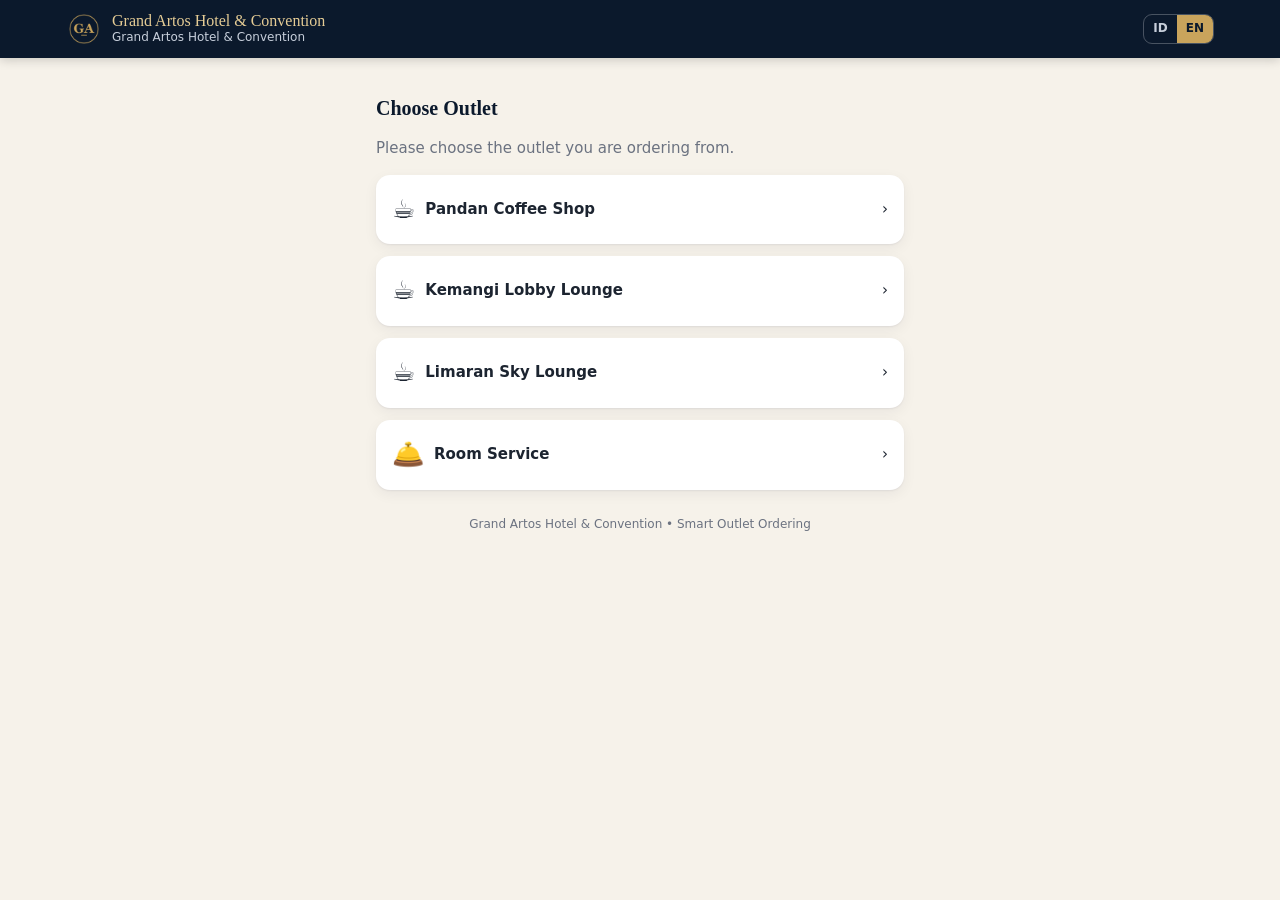
==== index.html @ a562b4cc "Smart Outlet Ordering GAHC v1.3.0: laporan date-range, notifikasi WhatsApp Fonnte, panel Pengaturan " ====
<!doctype html>
<html lang="id">
<head>
  <meta charset="utf-8">
  <meta name="viewport" content="width=device-width, initial-scale=1, viewport-fit=cover">
  <meta name="theme-color" content="#0b192c">
  <meta name="description" content="Pesan menu Grand Artos Hotel & Convention langsung dari HP Anda.">
  <meta name="format-detection" content="telephone=no">
  <title>Smart Outlet Ordering — Grand Artos Hotel & Convention</title>
  <link rel="icon" type="image/png" href="assets/icons/favicon-32.png">
  <link rel="apple-touch-icon" href="assets/icons/apple-touch-icon.png">
  <link rel="stylesheet" href="assets/css/app.css?v=1.1.0">
</head>
<body>
  <noscript>
    <div style="padding:24px;text-align:center">Aktifkan JavaScript untuk memesan. / Please enable JavaScript to order.</div>
  </noscript>

  <div id="app">
    <div class="guest-hero"><div class="container"><div class="skeleton" style="height:22px;width:60%"></div></div></div>
    <div class="container" style="padding-top:16px">
      <div class="skeleton" style="height:96px;margin-bottom:12px"></div>
      <div class="skeleton" style="height:96px;margin-bottom:12px"></div>
      <div class="skeleton" style="height:96px"></div>
    </div>
  </div>

  <footer class="public-footer" id="publicFooter">Grand Artos Hotel &amp; Convention • Smart Outlet Ordering</footer>

  <div id="modalRoot"></div>
  <div class="toast-wrap" id="toastRoot" aria-live="polite"></div>

  <script src="assets/js/guest.js?v=1.1.0" defer></script>
</body>
</html>
---- assets/css/app.css ----
/* =====================================================================
   GAHC Smart Outlet Ordering — Stylesheet (tanpa dependency eksternal)
   ===================================================================== */
:root {
  --navy: #0b192c;
  --navy-2: #13263f;
  --navy-3: #1e3655;
  --gold: #c9a45c;
  --gold-2: #e5cc95;
  --cream: #f6f2ea;
  --paper: #ffffff;
  --ink: #1c2430;
  --muted: #6b7280;
  --line: #e7e1d6;
  --red: #c0262d;
  --red-bg: #fdecec;
  --amber: #b26a00;
  --amber-bg: #fff4dc;
  --blue: #1d4ed8;
  --blue-bg: #e7efff;
  --green: #15803d;
  --green-bg: #e6f6ec;
  --grey-bg: #eef0f3;
  --radius: 14px;
  --shadow: 0 1px 2px rgba(11, 25, 44, .06), 0 4px 14px rgba(11, 25, 44, .06);
  --serif: Georgia, "Times New Roman", serif;
  --sans: system-ui, -apple-system, "Segoe UI", Roboto, "Helvetica Neue", Arial, sans-serif;
  --safe-bottom: env(safe-area-inset-bottom, 0px);
}
* { box-sizing: border-box; }
html { -webkit-text-size-adjust: 100%; }
body {
  margin: 0; font-family: var(--sans); font-size: 15px; line-height: 1.45;
  color: var(--ink); background: var(--cream); -webkit-font-smoothing: antialiased;
}
img { max-width: 100%; display: block; }
button, input, select, textarea { font: inherit; color: inherit; }
button { cursor: pointer; }
[hidden] { display: none !important; }
a { color: var(--navy-3); }
.sr-only { position: absolute; width: 1px; height: 1px; overflow: hidden; clip: rect(0 0 0 0); }

/* ---------- Layout ---------- */
.container { width: 100%; max-width: 1180px; margin: 0 auto; padding: 0 16px; }
.narrow { max-width: 560px; }
.stack > * + * { margin-top: 12px; }
.row { display: flex; gap: 10px; align-items: center; }
.row.wrap { flex-wrap: wrap; }
.spacer { flex: 1; }
.grid { display: grid; gap: 14px; }
.grid-2 { grid-template-columns: repeat(2, minmax(0, 1fr)); }
.grid-3 { grid-template-columns: repeat(3, minmax(0, 1fr)); }
.grid-4 { grid-template-columns: repeat(4, minmax(0, 1fr)); }
@media (max-width: 900px) { .grid-4 { grid-template-columns: repeat(2, minmax(0, 1fr)); } .grid-3 { grid-template-columns: repeat(2, minmax(0, 1fr)); } }
@media (max-width: 560px) { .grid-2, .grid-3 { grid-template-columns: 1fr; } }
.muted { color: var(--muted); }
.small { font-size: 13px; }
.tiny { font-size: 12px; }
.bold { font-weight: 700; }
.right { text-align: right; }
.center { text-align: center; }
.nowrap { white-space: nowrap; }
.mt-0 { margin-top: 0; }

/* ---------- Header ---------- */
.app-header {
  background: var(--navy); color: #fff; position: sticky; top: 0; z-index: 40;
  box-shadow: 0 2px 10px rgba(0, 0, 0, .18);
}
.app-header .bar { display: flex; align-items: center; gap: 10px; min-height: 58px; padding: 8px 0; }
.brand { display: flex; align-items: center; gap: 10px; min-width: 0; }
.brand img { width: 36px; height: 36px; border-radius: 9px; flex: none; }
.brand .t1 { font-family: var(--serif); font-size: 16px; color: var(--gold-2); line-height: 1.1; white-space: nowrap; overflow: hidden; text-overflow: ellipsis; }
.brand .t2 { font-size: 12px; color: #c7cfdb; white-space: nowrap; overflow: hidden; text-overflow: ellipsis; }
.brand-text { min-width: 0; }
.tabs { display: flex; gap: 4px; overflow-x: auto; scrollbar-width: none; }
.tabs::-webkit-scrollbar { display: none; }
.tab {
  border: 0; background: transparent; color: #c7cfdb; padding: 12px 14px; font-weight: 600; font-size: 14px;
  border-bottom: 3px solid transparent; white-space: nowrap;
}
.tab.active { color: #fff; border-bottom-color: var(--gold); }
.tab .count { display: inline-block; min-width: 20px; padding: 0 6px; margin-left: 4px; border-radius: 10px; background: var(--red); color: #fff; font-size: 11px; line-height: 18px; }
.subbar { background: var(--navy-2); }

/* ---------- Buttons ---------- */
.btn {
  display: inline-flex; align-items: center; justify-content: center; gap: 6px; border: 1px solid transparent;
  border-radius: 11px; padding: 10px 16px; font-weight: 700; font-size: 14px; line-height: 1.2;
  background: var(--navy); color: #fff; text-decoration: none; transition: transform .05s, opacity .15s, background .15s;
  -webkit-tap-highlight-color: transparent; user-select: none;
}
.btn:active { transform: scale(.98); }
.btn:disabled, .btn.is-loading { opacity: .55; cursor: not-allowed; }
.btn.gold { background: var(--gold); color: var(--navy); }
.btn.ghost { background: transparent; color: var(--navy); border-color: var(--line); }
.btn.light { background: rgba(255, 255, 255, .1); color: #fff; border-color: rgba(255, 255, 255, .18); }
.btn.red { background: var(--red); }
.btn.green { background: var(--green); }
.btn.blue { background: var(--blue); }
.btn.block { width: 100%; }
.btn.lg { padding: 14px 18px; font-size: 16px; border-radius: 13px; }
.btn.sm { padding: 7px 11px; font-size: 13px; border-radius: 9px; }
.btn.xs { padding: 5px 9px; font-size: 12px; border-radius: 8px; }
.icon-btn { border: 0; background: transparent; padding: 6px; border-radius: 8px; line-height: 0; color: inherit; }
.spinner { width: 16px; height: 16px; border: 2px solid currentColor; border-right-color: transparent; border-radius: 50%; animation: spin .7s linear infinite; display: inline-block; }
@keyframes spin { to { transform: rotate(360deg); } }

/* ---------- Forms ---------- */
.field { display: block; }
.field > span, .label { display: block; font-size: 13px; font-weight: 700; margin-bottom: 5px; color: #344054; }
.input, select.input, textarea.input {
  width: 100%; padding: 11px 12px; border: 1px solid #d5d0c6; border-radius: 11px; background: #fff; font-size: 16px; /* 16px: cegah auto-zoom iOS */
  outline: none; transition: border-color .15s, box-shadow .15s;
}
.input:focus { border-color: var(--gold); box-shadow: 0 0 0 3px rgba(201, 164, 92, .22); }
textarea.input { min-height: 72px; resize: vertical; }
.input.sm { padding: 7px 10px; font-size: 14px; border-radius: 9px; }
.hint { font-size: 12px; color: var(--muted); margin-top: 4px; }
.error-text { color: var(--red); font-size: 13px; margin-top: 6px; }
.check { display: flex; gap: 8px; align-items: center; font-size: 14px; }
.check input { width: 18px; height: 18px; accent-color: var(--navy); }
.seg { display: inline-flex; background: var(--grey-bg); padding: 3px; border-radius: 11px; gap: 3px; }
.seg button { border: 0; background: transparent; padding: 7px 12px; border-radius: 9px; font-weight: 700; font-size: 13px; color: var(--muted); }
.seg button.active { background: #fff; color: var(--navy); box-shadow: 0 1px 2px rgba(0, 0, 0, .1); }

/* ---------- Cards ---------- */
.card { background: var(--paper); border-radius: var(--radius); box-shadow: var(--shadow); padding: 16px; }
.card.flat { box-shadow: none; border: 1px solid var(--line); }
.card h2, .card h3 { margin: 0 0 10px; }
.section-title { font-family: var(--serif); color: var(--navy); font-size: 20px; margin: 18px 0 10px; }

/* ---------- Badges & chips ---------- */
.badge { display: inline-flex; align-items: center; gap: 4px; padding: 3px 9px; border-radius: 999px; font-size: 12px; font-weight: 700; white-space: nowrap; }
.badge.red { background: var(--red-bg); color: var(--red); }
.badge.amber { background: var(--amber-bg); color: var(--amber); }
.badge.blue { background: var(--blue-bg); color: var(--blue); }
.badge.green { background: var(--green-bg); color: var(--green); }
.badge.grey { background: var(--grey-bg); color: #4b5563; }
.badge.gold { background: rgba(201, 164, 92, .18); color: #8a6a26; }
.badge.solid-red { background: var(--red); color: #fff; }
.blink { animation: blink 1s steps(2, start) infinite; }
@keyframes blink { to { visibility: hidden; } }
.pulse { animation: pulse 1.4s ease-in-out infinite; }
@keyframes pulse { 0%, 100% { box-shadow: 0 0 0 0 rgba(192, 38, 45, .45); } 50% { box-shadow: 0 0 0 8px rgba(192, 38, 45, 0); } }
.chips { display: flex; gap: 8px; overflow-x: auto; padding: 2px 0 6px; scrollbar-width: none; }
.chips::-webkit-scrollbar { display: none; }
.chip {
  border: 1px solid var(--line); background: #fff; padding: 8px 14px; border-radius: 999px; font-weight: 600; font-size: 13px;
  white-space: nowrap; color: #374151;
}
.chip.active { background: var(--navy); color: #fff; border-color: var(--navy); }

/* ---------- Modal ---------- */
.modal-backdrop {
  position: fixed; inset: 0; background: rgba(8, 15, 26, .55); z-index: 100; display: flex; align-items: center; justify-content: center;
  padding: 16px; animation: fade .15s ease-out;
}
.modal {
  background: #fff; border-radius: 18px; width: 100%; max-width: 520px; max-height: calc(100vh - 32px); max-height: calc(100dvh - 32px);
  display: flex; flex-direction: column; box-shadow: 0 20px 60px rgba(0, 0, 0, .3); animation: pop .18s ease-out;
}
.modal.wide { max-width: 760px; }
.modal-head { padding: 16px 18px 10px; display: flex; align-items: flex-start; gap: 10px; border-bottom: 1px solid var(--line); }
.modal-head h3 { margin: 0; font-size: 18px; flex: 1; color: var(--navy); }
.modal-body { padding: 16px 18px; overflow-y: auto; -webkit-overflow-scrolling: touch; }
.modal-foot { padding: 12px 18px 16px; display: flex; gap: 10px; justify-content: flex-end; border-top: 1px solid var(--line); flex-wrap: wrap; }
.modal-foot .btn { flex: 1 1 auto; }
@media (max-width: 560px) {
  .modal-backdrop.sheet { align-items: flex-end; padding: 0; }
  .modal-backdrop.sheet .modal { border-radius: 18px 18px 0 0; max-height: 92vh; max-height: 92dvh; padding-bottom: var(--safe-bottom); animation: up .2s ease-out; }
}
@keyframes fade { from { opacity: 0; } }
@keyframes pop { from { transform: scale(.96); opacity: 0; } }
@keyframes up { from { transform: translateY(40px); opacity: 0; } }

/* ---------- Toast ---------- */
.toast-wrap { position: fixed; left: 0; right: 0; bottom: calc(20px + var(--safe-bottom)); z-index: 200; display: flex; flex-direction: column; align-items: center; gap: 8px; pointer-events: none; padding: 0 16px; }
.toast { background: var(--navy); color: #fff; padding: 12px 16px; border-radius: 12px; box-shadow: 0 8px 24px rgba(0, 0, 0, .25); font-size: 14px; max-width: 480px; animation: up .2s ease-out; pointer-events: auto; }
.toast.ok { background: var(--green); }
.toast.err { background: var(--red); }

/* ---------- Tables ---------- */
.table-wrap { overflow-x: auto; -webkit-overflow-scrolling: touch; border-radius: var(--radius); background: #fff; box-shadow: var(--shadow); }
table.table { width: 100%; border-collapse: collapse; font-size: 14px; }
.table th { text-align: left; background: #faf7f1; color: #4b5563; font-size: 12px; text-transform: uppercase; letter-spacing: .03em; padding: 10px 12px; border-bottom: 1px solid var(--line); white-space: nowrap; }
.table td { padding: 10px 12px; border-bottom: 1px solid #f1ede5; vertical-align: top; }
.table tr:last-child td { border-bottom: 0; }

/* ---------- Footer ---------- */
.public-footer { text-align: center; color: var(--muted); font-size: 12px; padding: 26px 16px calc(110px + var(--safe-bottom)); }

/* ---------- Empty / loader ---------- */
.empty { text-align: center; padding: 40px 16px; color: var(--muted); }
.empty .big { font-size: 40px; margin-bottom: 6px; }
.skeleton { background: linear-gradient(90deg, #eee 25%, #f6f6f6 37%, #eee 63%); background-size: 400% 100%; animation: sk 1.2s ease infinite; border-radius: 10px; }
@keyframes sk { 0% { background-position: 100% 50%; } 100% { background-position: 0 50%; } }

/* =====================================================================
   GUEST (index.html)
   ===================================================================== */
.guest-hero { background: linear-gradient(160deg, var(--navy) 0%, var(--navy-3) 100%); color: #fff; padding: 26px 0 30px; }
.guest-hero h1 { font-family: var(--serif); font-weight: 400; font-size: 26px; margin: 4px 0 2px; color: var(--gold-2); }
.guest-hero p { margin: 0; color: #c7cfdb; }
.lang-toggle { display: inline-flex; border: 1px solid rgba(255, 255, 255, .25); border-radius: 9px; overflow: hidden; flex: none; }
.lang-toggle button { border: 0; background: transparent; color: #c7cfdb; padding: 5px 9px; font-size: 12px; font-weight: 800; }
.lang-toggle button.active { background: var(--gold); color: var(--navy); }
.guest-chip {
  display: inline-flex; align-items: center; gap: 5px; border: 1px solid rgba(255, 255, 255, .22); background: rgba(255, 255, 255, .08);
  color: #fff; border-radius: 999px; padding: 4px 10px; font-size: 12px; font-weight: 700; white-space: nowrap;
}
button.guest-chip:hover { background: rgba(255, 255, 255, .15); }
.closed-banner { background: var(--amber-bg); color: #7a4a00; border: 1px solid #f3d9a4; border-radius: 12px; padding: 12px 14px; font-size: 14px; margin-top: 14px; }
.type-choice { display: grid; grid-template-columns: 1fr 1fr; gap: 12px; margin-top: 8px; }
.type-choice button {
  border: 2px solid var(--line); background: #fff; border-radius: 16px; padding: 28px 10px; font-weight: 800; font-size: 18px;
  letter-spacing: .04em; color: var(--navy); display: flex; flex-direction: column; align-items: center; gap: 10px;
}
.type-choice button .ico { font-size: 34px; }
.type-choice button:hover, .type-choice button:focus-visible { border-color: var(--gold); }
.menu-toolbar { position: sticky; top: 58px; z-index: 30; background: var(--cream); padding: 12px 0 4px; }
.search { position: relative; }
.search input { padding-left: 38px; }
.search .ico { position: absolute; left: 12px; top: 50%; transform: translateY(-50%); color: var(--muted); }
.menu-grid { display: grid; grid-template-columns: repeat(auto-fill, minmax(300px, 1fr)); gap: 12px; }
.menu-card { display: flex; gap: 12px; background: #fff; border-radius: var(--radius); padding: 12px; box-shadow: var(--shadow); }
.menu-card .thumb { width: 92px; height: 92px; flex: none; border-radius: 11px; object-fit: cover; background: #efe8da; display: flex; align-items: center; justify-content: center; font-size: 30px; overflow: hidden; }
.menu-card .thumb img { width: 100%; height: 100%; object-fit: cover; }
.menu-card .info { flex: 1; min-width: 0; display: flex; flex-direction: column; }
.menu-card .name { font-weight: 700; font-size: 15px; }
.menu-card .desc { font-size: 12.5px; color: var(--muted); margin-top: 2px; display: -webkit-box; -webkit-line-clamp: 2; -webkit-box-orient: vertical; overflow: hidden; }
.menu-card .foot { margin-top: auto; padding-top: 8px; display: flex; align-items: center; justify-content: space-between; gap: 8px; }
.menu-card .price { font-weight: 800; color: var(--navy); }
.menu-card.soldout .thumb, .menu-card.soldout .name, .menu-card.soldout .price { opacity: .5; }
.qty { display: inline-flex; align-items: center; gap: 2px; background: var(--grey-bg); border-radius: 10px; padding: 2px; }
.qty button { width: 32px; height: 32px; border: 0; border-radius: 8px; background: #fff; font-weight: 800; font-size: 18px; line-height: 1; color: var(--navy); }
.qty span { min-width: 28px; text-align: center; font-weight: 800; }
.add-btn { border: 0; background: var(--navy); color: #fff; border-radius: 10px; padding: 8px 14px; font-weight: 800; font-size: 13px; }
.add-btn:disabled { background: #c9cdd3; }
.cat-title { font-family: var(--serif); color: var(--navy); font-size: 18px; margin: 18px 0 8px; }
.cart-bar {
  position: fixed; left: 0; right: 0; bottom: 0; z-index: 50; padding: 10px 16px calc(10px + var(--safe-bottom));
  background: linear-gradient(to top, var(--cream) 70%, rgba(246, 242, 234, 0));
}
.cart-bar .btn { width: 100%; max-width: 560px; margin: 0 auto; display: flex; justify-content: space-between; padding: 14px 18px; border-radius: 14px; box-shadow: 0 8px 24px rgba(11, 25, 44, .3); }
.cart-line { display: flex; gap: 10px; padding: 12px 0; border-bottom: 1px solid var(--line); }
.cart-line:last-child { border-bottom: 0; }
.cart-line .grow { flex: 1; min-width: 0; }
.cart-line .note { margin-top: 6px; }
.summary { background: #faf7f1; border-radius: 12px; padding: 12px 14px; margin-top: 12px; }
.summary .line { display: flex; justify-content: space-between; padding: 3px 0; font-size: 14px; }
.summary .total { font-weight: 800; font-size: 16px; border-top: 1px dashed #d8cfbd; margin-top: 6px; padding-top: 8px; color: var(--navy); }
.order-card { background: #fff; border-radius: var(--radius); box-shadow: var(--shadow); padding: 14px; }
.order-card + .order-card { margin-top: 12px; }
.status-steps { display: flex; gap: 6px; margin: 10px 0 4px; }
.status-steps i { flex: 1; height: 5px; border-radius: 3px; background: #e5e7eb; }
.status-steps i.on { background: var(--gold); }
.success-ico { width: 64px; height: 64px; border-radius: 50%; background: var(--green-bg); color: var(--green); font-size: 34px; display: flex; align-items: center; justify-content: center; margin: 4px auto 12px; }

/* =====================================================================
   STAFF (staff.html)
   ===================================================================== */
.login-wrap { min-height: 100vh; min-height: 100dvh; display: flex; align-items: center; justify-content: center; padding: 24px 16px; background: linear-gradient(160deg, var(--navy), var(--navy-3)); }
.login-card { width: 100%; max-width: 400px; }
.login-card .logo { width: 64px; height: 64px; border-radius: 16px; margin: 0 auto 10px; }
.staff-actions { display: flex; gap: 6px; align-items: center; flex-wrap: wrap; justify-content: flex-end; }
.kpi { padding: 14px; border-radius: var(--radius); background: #fff; box-shadow: var(--shadow); border-left: 5px solid var(--line); }
.kpi .v { font-size: 26px; font-weight: 800; color: var(--navy); line-height: 1.15; margin-top: 2px; }
.kpi .l { font-size: 12px; color: var(--muted); font-weight: 700; text-transform: uppercase; letter-spacing: .03em; }
.kpi.red { border-left-color: var(--red); } .kpi.blue { border-left-color: var(--blue); } .kpi.green { border-left-color: var(--green); } .kpi.gold { border-left-color: var(--gold); }
.orders-grid { display: grid; grid-template-columns: repeat(auto-fill, minmax(320px, 1fr)); gap: 14px; align-items: start; }
@media (max-width: 400px) { .orders-grid { grid-template-columns: 1fr; } }
.ocard { background: #fff; border-radius: var(--radius); box-shadow: var(--shadow); overflow: hidden; border-top: 5px solid var(--line); }
.ocard.s-NEW { border-top-color: var(--red); }
.ocard.s-VHP_INPUTTED { border-top-color: var(--blue); }
.ocard.s-COMPLETED { border-top-color: var(--green); }
.ocard.s-CANCELLED { border-top-color: #9ca3af; opacity: .8; }
.ocard .head { padding: 12px 14px 8px; display: flex; gap: 8px; align-items: flex-start; }
.ocard .code { font-weight: 800; font-size: 17px; color: var(--navy); letter-spacing: .02em; }
.ocard .body { padding: 0 14px 10px; }
.ocard .items { margin: 8px 0; padding: 8px 10px; background: #faf7f1; border-radius: 10px; }
.ocard .item { display: flex; gap: 8px; padding: 3px 0; font-size: 14px; }
.ocard .item .q { font-weight: 800; min-width: 30px; color: var(--navy); }
.ocard .item .n { flex: 1; }
.ocard .inote { font-size: 12.5px; color: var(--amber); font-style: italic; }
.ocard .gnote { font-size: 13px; background: var(--amber-bg); color: #7a4a00; border-radius: 9px; padding: 7px 9px; margin-top: 6px; }
.ocard .actions { display: flex; gap: 8px; padding: 10px 14px 14px; border-top: 1px solid #f1ede5; }
.ocard .actions .btn { flex: 1; }
.ocard.highlight { outline: 3px solid var(--gold); outline-offset: 2px; }
.filters { display: flex; gap: 10px; flex-wrap: wrap; align-items: center; margin: 14px 0; }
.filters .input { width: auto; min-width: 150px; }
.sound-off { background: var(--amber) !important; color: #fff !important; }
.alert-modal .modal { border: 4px solid var(--red); }
.alert-modal .modal-head { background: var(--red); color: #fff; border-radius: 13px 13px 0 0; }
.alert-modal .modal-head h3 { color: #fff; }
.thumb-sm { width: 44px; height: 44px; border-radius: 9px; object-fit: cover; background: #efe8da; display: flex; align-items: center; justify-content: center; }
.switch { position: relative; display: inline-block; width: 44px; height: 26px; flex: none; }
.switch input { opacity: 0; width: 0; height: 0; }
.switch .sl { position: absolute; inset: 0; background: #cbd0d8; border-radius: 26px; transition: .2s; cursor: pointer; }
.switch .sl::before { content: ""; position: absolute; height: 20px; width: 20px; left: 3px; top: 3px; background: #fff; border-radius: 50%; transition: .2s; box-shadow: 0 1px 2px rgba(0, 0, 0, .2); }
.switch input:checked + .sl { background: var(--green); }
.switch input:checked + .sl::before { transform: translateX(18px); }
.switch.red input:checked + .sl { background: var(--red); }
.outlet-row { display: grid; grid-template-columns: 24px 1fr 160px; gap: 10px; align-items: center; padding: 8px 0; border-bottom: 1px solid #f1ede5; }
.outlet-row:last-child { border-bottom: 0; }
@media (max-width: 480px) { .outlet-row { grid-template-columns: 24px 1fr; } .outlet-row .input { grid-column: 2; } }
.preview-img { width: 100%; max-width: 220px; aspect-ratio: 1; object-fit: cover; border-radius: 12px; background: #efe8da; }
.ios-guide { background: var(--blue-bg); color: #1e3a8a; border-radius: 12px; padding: 12px 14px; font-size: 14px; }
.banner { padding: 10px 14px; border-radius: 12px; font-size: 14px; margin-top: 12px; }
.banner.warn { background: var(--amber-bg); color: #7a4a00; }
.banner.info { background: var(--blue-bg); color: #1e3a8a; }

/* ---------- QR Tent Card ---------- */
.qr-stage { display: flex; justify-content: center; padding: 16px; background: #e9e4d9; border-radius: var(--radius); overflow: auto; }
.tent { width: 100mm; background: #fff; color: var(--navy); box-shadow: 0 6px 24px rgba(0, 0, 0, .15); }
.tent-panel { height: 140mm; padding: 9mm 8mm; display: flex; flex-direction: column; align-items: center; text-align: center; border: 1px solid #eee; position: relative; }
.tent-panel.flip { transform: rotate(180deg); }
.tent-panel .t-logo { height: 15mm; max-width: 60mm; object-fit: contain; margin-bottom: 3mm; }
.tent-panel .t-hotel { font-family: var(--serif); font-size: 13pt; color: #8a6a26; letter-spacing: .02em; }
.tent-panel .t-outlet { font-family: var(--serif); font-size: 20pt; margin: 1.5mm 0 3mm; line-height: 1.1; }
.tent-panel .t-badge { display: inline-block; background: var(--navy); color: var(--gold-2); border-radius: 999px; padding: 1.2mm 4mm; font-size: 9pt; font-weight: 700; letter-spacing: .06em; text-transform: uppercase; }
.tent-panel canvas { width: 56mm; height: 56mm; margin: 5mm 0 4mm; image-rendering: pixelated; }
.tent-panel .t-foot { font-size: 9pt; color: #4b5563; max-width: 78mm; }
.tent-panel .t-line { width: 30mm; height: 1px; background: var(--gold); margin: 3mm auto; }

/* ---------- Laporan ---------- */
.rcard { padding: 14px; }
.table tfoot td { border-top: 2px solid var(--line); background: #faf7f1; }
.meter { height: 8px; background: var(--grey-bg); border-radius: 4px; overflow: hidden; margin: 4px 0 2px; }
.meter span { display: block; height: 100%; background: var(--navy); border-radius: 4px; }
.vbars { display: flex; align-items: stretch; gap: 2px; height: 180px; padding-top: 6px; }
.vbar { flex: 1 1 0; min-width: 0; display: flex; flex-direction: column; cursor: default; }
.vbar-track { flex: 1; display: flex; align-items: flex-end; border-bottom: 1px solid var(--line); }
.vbar-fill { width: 100%; max-width: 36px; margin: 0 auto; background: var(--navy); border-radius: 4px 4px 0 0; transition: background .15s; }
.vbar:hover .vbar-fill { background: var(--gold); }
.vbar-l { font-size: 10px; color: var(--muted); text-align: center; white-space: nowrap; overflow: hidden; padding-top: 3px; }
.report-print { font-family: Arial, Helvetica, sans-serif; font-size: 9.5pt; color: #111; }
.report-print h1 { font-size: 15pt; margin: 2px 0 4px; }
.report-print h3 { font-size: 11pt; margin: 12px 0 4px; border-bottom: 1.5px solid #0b192c; padding-bottom: 2px; break-after: avoid; }
.report-print table { width: 100%; border-collapse: collapse; }
.report-print th, .report-print td { border: 1px solid #ccc; padding: 3px 5px; text-align: left; }
.report-print th { background: #eee; font-size: 8.5pt; }
.report-print tr { break-inside: avoid; }
.report-print .r { text-align: right; white-space: nowrap; }
.report-print .tot td { font-weight: 700; background: #f4f4f4; }
.rp-head { display: flex; justify-content: space-between; gap: 10px; border-bottom: 3px solid #c9a45c; padding-bottom: 6px; }
.rp-brand { font-size: 9pt; letter-spacing: .08em; text-transform: uppercase; color: #8a6a26; font-weight: 700; }
.rp-meta { text-align: right; font-size: 8.5pt; color: #555; }
.rp-kpi { display: grid; grid-template-columns: repeat(4, 1fr); gap: 4px; margin-top: 8px; }
.rp-kpi div { border: 1px solid #ccc; padding: 4px 6px; }
.rp-kpi span { display: block; font-size: 8pt; color: #555; }
.rp-kpi b { font-size: 10.5pt; }
.rp-sign { display: grid; grid-template-columns: repeat(3, 1fr); gap: 10px; margin-top: 22px; text-align: center; break-inside: avoid; }

@media print {
  @page { size: A4 portrait; margin: 10mm; }
  body { background: #fff !important; }
  body > *:not(#printArea) { display: none !important; }
  #printArea { display: block !important; }
  #printArea .tent { box-shadow: none; margin: 0 auto; }
  #printArea .tent-panel { border: 1px dashed #bbb; }
}
#printArea { display: none; }
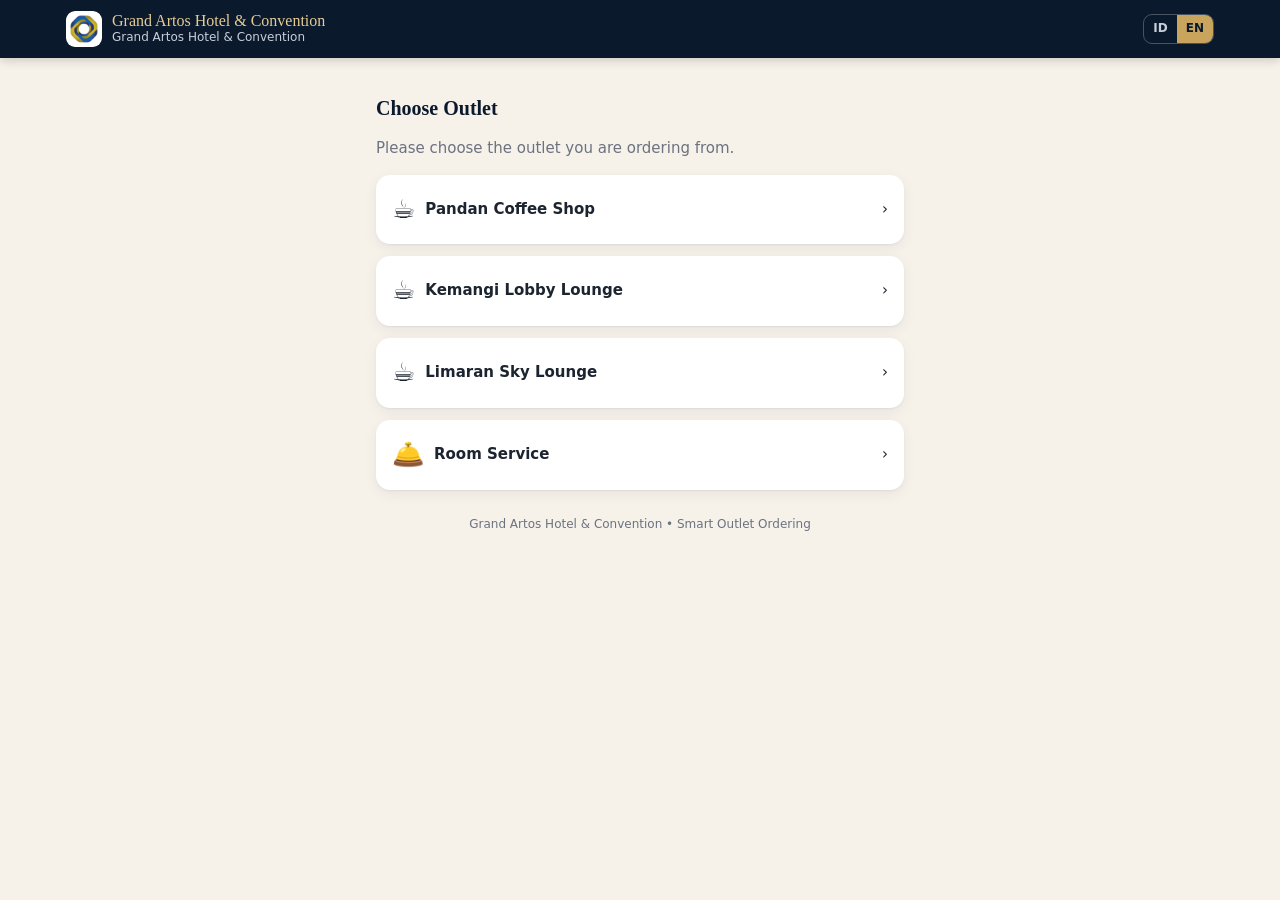
==== commit d6fe8035: "Icon aplikasi diganti logo Grand Artos (simbol oktagon); icon lama disimpan *_lama.png (v1.4.2) Co-A" ====
--- a/index.html
+++ b/index.html
@@ -7,9 +7,10 @@
   <meta name="description" content="Pesan menu Grand Artos Hotel & Convention langsung dari HP Anda.">
   <meta name="format-detection" content="telephone=no">
   <title>Smart Outlet Ordering — Grand Artos Hotel & Convention</title>
-  <link rel="icon" type="image/png" href="assets/icons/favicon-32.png">
-  <link rel="apple-touch-icon" href="assets/icons/apple-touch-icon.png">
-  <link rel="stylesheet" href="assets/css/app.css?v=1.1.0">
+  <link rel="icon" href="assets/icons/favicon.ico?v=2" sizes="any">
+  <link rel="icon" type="image/png" sizes="32x32" href="assets/icons/favicon-32.png?v=2">
+  <link rel="apple-touch-icon" href="assets/icons/apple-touch-icon.png?v=2">
+  <link rel="stylesheet" href="assets/css/app.css?v=1.2.2">
 </head>
 <body>
   <noscript>
@@ -30,6 +31,6 @@
   <div id="modalRoot"></div>
   <div class="toast-wrap" id="toastRoot" aria-live="polite"></div>
 
-  <script src="assets/js/guest.js?v=1.1.0" defer></script>
+  <script src="assets/js/guest.js?v=1.2.2" defer></script>
 </body>
 </html>
--- a/assets/css/app.css
+++ b/assets/css/app.css
@@ -315,9 +315,9 @@
 .tent { width: 100mm; background: #fff; color: var(--navy); box-shadow: 0 6px 24px rgba(0, 0, 0, .15); }
 .tent-panel { height: 140mm; padding: 9mm 8mm; display: flex; flex-direction: column; align-items: center; text-align: center; border: 1px solid #eee; position: relative; }
 .tent-panel.flip { transform: rotate(180deg); }
-.tent-panel .t-logo { height: 15mm; max-width: 60mm; object-fit: contain; margin-bottom: 3mm; }
-.tent-panel .t-hotel { font-family: var(--serif); font-size: 13pt; color: #8a6a26; letter-spacing: .02em; }
-.tent-panel .t-outlet { font-family: var(--serif); font-size: 20pt; margin: 1.5mm 0 3mm; line-height: 1.1; }
+.tent-panel .t-logo { height: 15mm; max-width: 60mm; object-fit: contain; margin-bottom: 5mm; }
+.tent-panel .t-hotel { font-family: var(--serif); font-size: 13pt; line-height: 1.35; color: #8a6a26; letter-spacing: .04em; margin-bottom: 2.5mm; }
+.tent-panel .t-outlet { font-family: var(--serif); font-size: 20pt; margin: 0 0 4mm; line-height: 1.2; }
 .tent-panel .t-badge { display: inline-block; background: var(--navy); color: var(--gold-2); border-radius: 999px; padding: 1.2mm 4mm; font-size: 9pt; font-weight: 700; letter-spacing: .06em; text-transform: uppercase; }
 .tent-panel canvas { width: 56mm; height: 56mm; margin: 5mm 0 4mm; image-rendering: pixelated; }
 .tent-panel .t-foot { font-size: 9pt; color: #4b5563; max-width: 78mm; }
